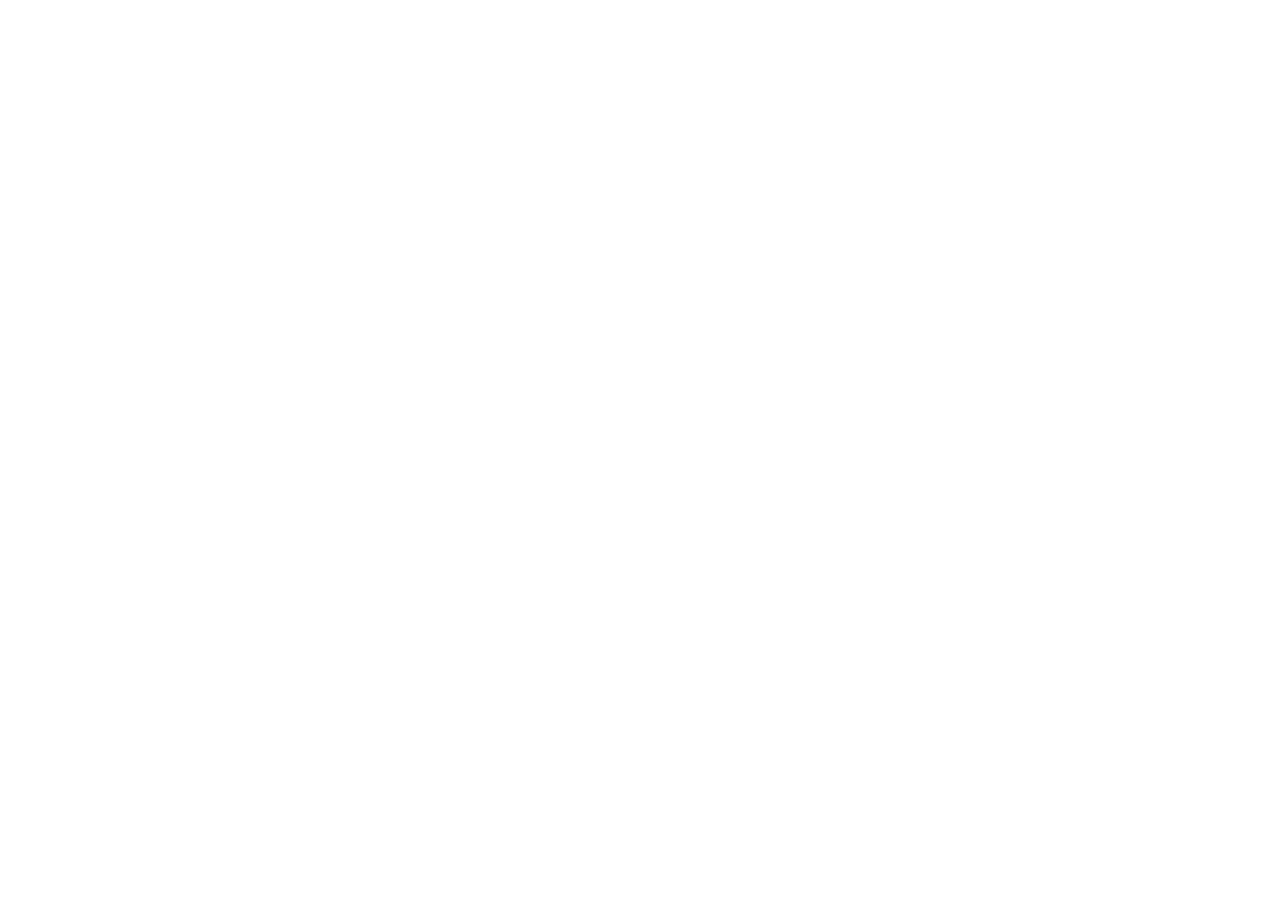
==== index.html @ b8dbc96d "comitando para mandar os arquivos para o github" ====
<!DOCTYPE html>
<html lang="pt-bt">
<head>
    <meta charset="UTF-8">
    <meta http-equiv="X-UA-Compatible" content="IE=edge">
    <meta name="viewport" content="width=device-width, initial-scale=1.0">
    <title>Document</title>
</head>
<body>
    
</body>
</html>
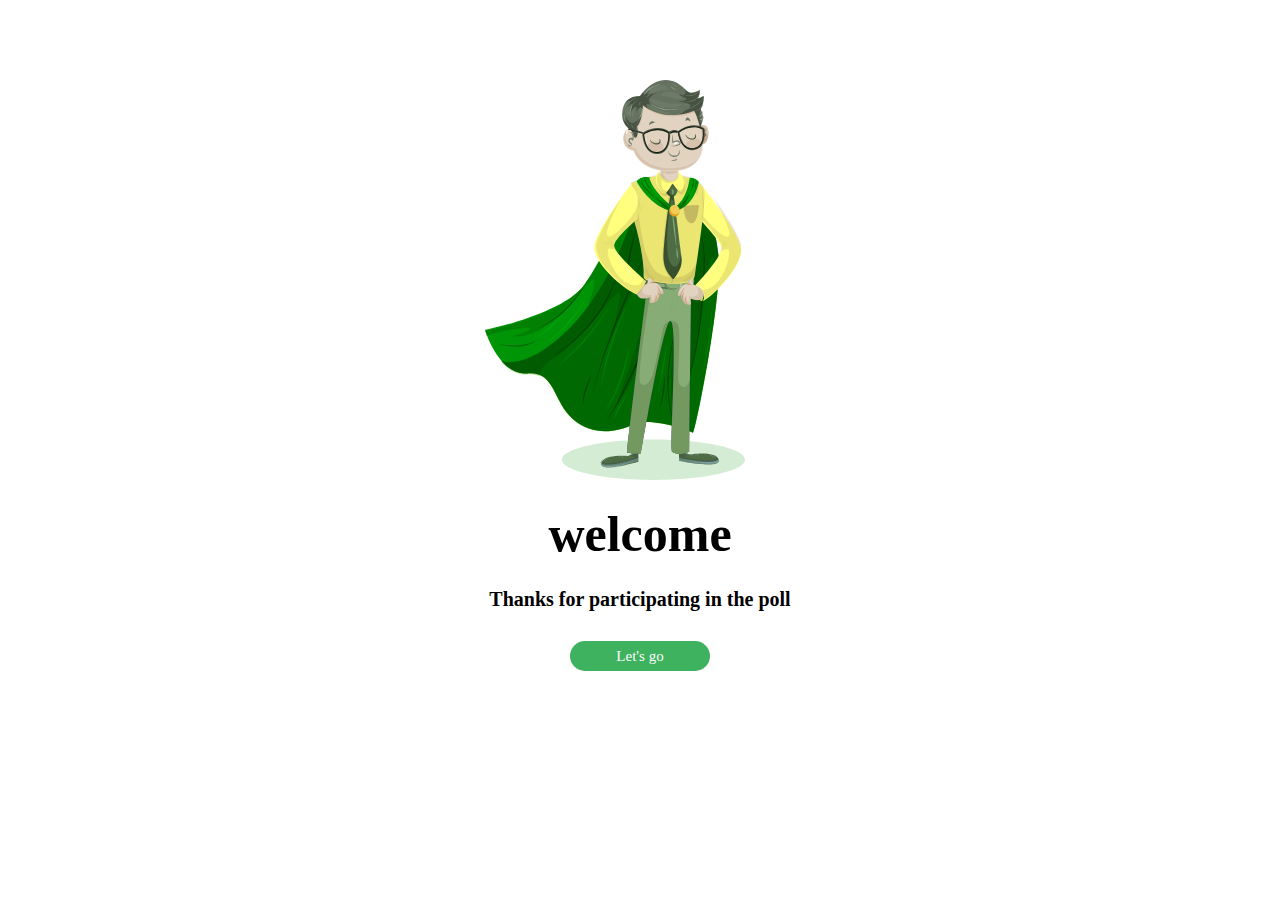
==== commit cc4b7c24: "alteração do wrapper" ====
--- a/index.html
+++ b/index.html
@@ -1,12 +1,28 @@
 <!DOCTYPE html>
-<html lang="pt-bt">
+<html lang="pt-br">
 <head>
     <meta charset="UTF-8">
     <meta http-equiv="X-UA-Compatible" content="IE=edge">
     <meta name="viewport" content="width=device-width, initial-scale=1.0">
     <title>Document</title>
+    <link rel="stylesheet" type="text/css" href="css/style.css">
+    <script src="index.js"></script>
 </head>
 <body>
+    <section class="wrapper">
+        <img src="imgs/Group 106.svg" class="img" height="400px">
+
+        <section>
+            <h1 class="h1">welcome</h1>
+        </section>
+        <section>
+            <h2 class="h2">Thanks for participating in the poll</h2>
+        </section>
+
+        <section>
+            <a href="tela1.html"><button class="button">Let's go</button></a>
+        </section>
+    </section>
     
 </body>
 </html>--- a/css/style.css
+++ b/css/style.css
@@ -0,0 +1,130 @@
+@font-face {
+    font-family:'Roboto' ;
+    src: url('../fonts/Roboto-Regular.ttf'), url('../fonts/Roboto-Bold.ttf');
+
+}
+
+*{
+    font-family:'Roboto';
+    margin: 0px;
+    padding: 0px;
+
+}
+
+.wrapper{
+    display: flex;
+    flex-direction: column;
+    align-items: center;
+   
+}
+
+.img{
+    margin-top: 80px;
+    margin-left: -50px;
+}
+
+a{
+    text-decoration: none;
+}
+
+.button {
+    display: flex;
+    justify-content: center;
+    align-items: center;
+    width: 140px;
+    height: 30px;
+    background-color: #3EB25E;
+    border-radius: 35px;
+    cursor: pointer;
+    border: #3EB25E;
+    color: #ffffff;
+    font-size: 15px;
+    margin-top: 30px;
+    
+}
+.buttonMenorEs{
+    width: 140px;
+    height: 30px;
+    background-color: #3EB25E;
+    border-radius: 35px;
+    font-family: 'Roboto' ;
+    cursor: pointer;
+    border: #3EB25E;
+    color: #ffffff;
+    font-size: 15px;
+
+}
+.buttonMenorDi{
+    width: 140px;
+    height: 30px;
+    background-color: #3EB25E;
+    border-radius: 35px;
+    font-family: 'Roboto' ;
+    cursor: pointer;
+    border: #3EB25E;
+    color: #ffffff;
+    font-size: 15px;
+
+}
+.buttonLargo{
+    width: 140px;
+    height: 30px;
+    background-color: #3EB25E;
+    border-radius: 35px;
+    font-family: 'Roboto' ;
+    cursor: pointer;
+    border: #3EB25E;
+    color: #ffffff;
+    font-size: 15px;
+
+}
+.buttonLargoCima{
+    width: 140px;
+    height: 30px;
+    background-color: #3EB25E;
+    border-radius: 35px;
+    font-family: 'Roboto' ;
+    cursor: pointer;
+    border: #3EB25E;
+    color: #ffffff;
+    font-size: 15px;
+
+}
+
+.h1{
+    position: relative;
+    font-size: 50px;
+    margin-top: 25px;
+
+}
+
+.h2{
+    position: relative;
+    font-size: 20px;
+    margin-top: 25px;
+    
+}
+
+.select{
+    width: 300px;
+    border-radius: 35px;
+    font-family: 'Roboto';
+
+}
+
+.label{
+    font-family: 'Roboto';
+}
+
+.textarea{
+    width: 300px;
+    height: 300px;
+    border-radius: 35px;
+}
+
+.formTela5{
+    border-radius: 35px;
+    border-color: #bfbfbf;
+    color: #bfbfbf;
+}
+
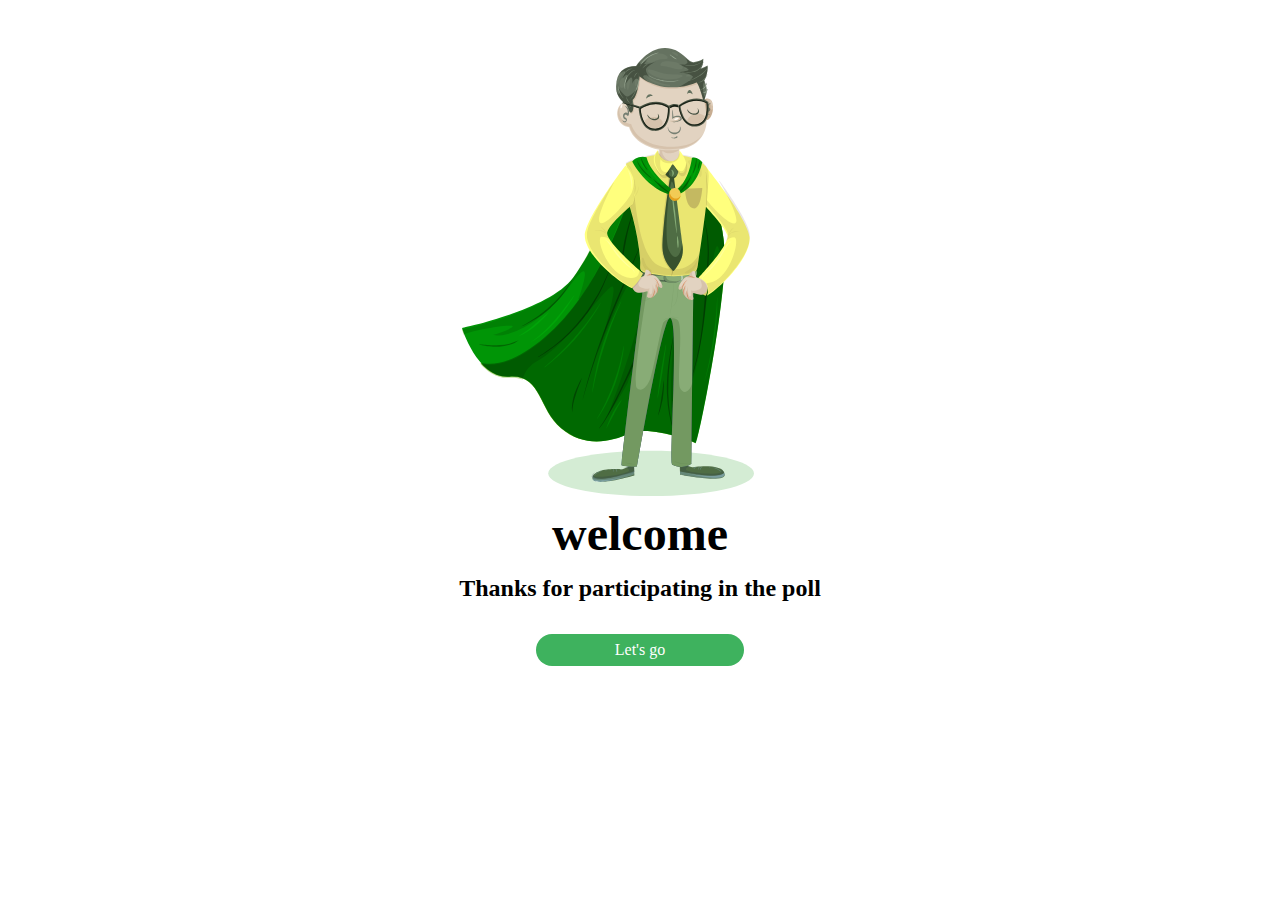
==== commit 8026e7bd: "transformando px para em e arrumando o posicionamento" ====
--- a/index.html
+++ b/index.html
@@ -10,13 +10,13 @@
 </head>
 <body>
     <section class="wrapper">
-        <img src="imgs/Group 106.svg" class="img" height="400px">
+        <img src="imgs/Group 106.svg" class="img">
 
         <section>
             <h1 class="h1">welcome</h1>
         </section>
         <section>
-            <h2 class="h2">Thanks for participating in the poll</h2>
+            <h3 class="h3">Thanks for participating in the poll</h2>
         </section>
 
         <section>
--- a/css/style.css
+++ b/css/style.css
@@ -19,8 +19,14 @@
 }
 
 .img{
-    margin-top: 80px;
-    margin-left: -50px;
+    margin-top: 3em;
+    margin-left: -4em;
+    height: 28em;
+}
+.img2{
+    margin-top: 3em;
+    margin-left: 1em;
+    width: 23em;
 }
 
 a{
@@ -31,15 +37,15 @@
     display: flex;
     justify-content: center;
     align-items: center;
-    width: 140px;
-    height: 30px;
-    background-color: #3EB25E;
-    border-radius: 35px;
-    cursor: pointer;
-    border: #3EB25E;
-    color: #ffffff;
-    font-size: 15px;
-    margin-top: 30px;
+    width: 13em;
+    height: 2em;
+    background-color: #3EB25E;
+    border-radius: 35em;
+    cursor: pointer;
+    border: #3EB25E;
+    color: #ffffff;
+    font-size: 1em;
+    margin-top: 2em;
     
 }
 .buttonMenorEs{
@@ -52,6 +58,7 @@
     border: #3EB25E;
     color: #ffffff;
     font-size: 15px;
+    margin-top: 30px;
 
 }
 .buttonMenorDi{
@@ -64,67 +71,171 @@
     border: #3EB25E;
     color: #ffffff;
     font-size: 15px;
+    margin-top: 30px;
 
 }
 .buttonLargo{
-    width: 140px;
-    height: 30px;
-    background-color: #3EB25E;
-    border-radius: 35px;
-    font-family: 'Roboto' ;
-    cursor: pointer;
-    border: #3EB25E;
-    color: #ffffff;
-    font-size: 15px;
+    width: 285px;
+    height: 30px;
+    background-color: #3EB25E;
+    border-radius: 35px;
+    font-family: 'Roboto' ;
+    cursor: pointer;
+    border: #3EB25E;
+    color: #ffffff;
+    font-size: 15px;
+    margin-top: 5px;
 
 }
 .buttonLargoCima{
-    width: 140px;
-    height: 30px;
-    background-color: #3EB25E;
-    border-radius: 35px;
-    font-family: 'Roboto' ;
-    cursor: pointer;
-    border: #3EB25E;
-    color: #ffffff;
-    font-size: 15px;
-
+    width: 285px;
+    height: 30px;
+    background-color: #3EB25E;
+    border-radius: 35px;
+    font-family: 'Roboto' ;
+    cursor: pointer;
+    border: #3EB25E;
+    color: #ffffff;
+    font-size: 15px;
+    margin-top: 2px;
+
+}
+.buttonsDupla{
+    position: relative;
+    margin-left: 20%;
+    margin-top: 0.5em;
+}
+.buttonsTrio{
+    position: relative;
+    margin-left: 20%;
+    margin-top: 2em;
+}/*outros buttons de outras tela tão mais baixo olha isso*/
+.buttonsTrioTela4{
+    position: relative;
+    margin-left: 20em;
+    margin-top: 3em;
 }
 
 .h1{
     position: relative;
-    font-size: 50px;
-    margin-top: 25px;
+    font-size: 3em;
+    margin-top: 0.2em;
 
 }
 
 .h2{
     position: relative;
-    font-size: 20px;
-    margin-top: 25px;
-    
+    font-size: 2em;
+    margin-top: 1em ;
+    text-align: center;
+    margin-left: 1em;
+    margin-right: 1em;
+}
+
+.h3{
+    position: relative;
+    font-size: 1.5em;
+    margin-top: 0.6em;
+    
+}
+
+.formTela2{
+    position: relative;
+    align-items: center;
+    margin-left: 20%;
+    margin-top: 4%;
+    
+
 }
 
 .select{
-    width: 300px;
-    border-radius: 35px;
-    font-family: 'Roboto';
+    position: relative;
+    width: 20em;
+    height: 2em;
+    border-radius: 35em;
+    text-align: center;
+    text-size-adjust: 40em;
+
 
 }
 
 .label{
     font-family: 'Roboto';
+    position: relative;
+    font-weight: bold;
+    text-align: center; 
+    margin-top: 0.1%;   
+}
+.label2{
+    font-family: 'Roboto';
+    position: relative;
+    font-weight: bold;
+    text-align: justify; 
+    margin-left: 0em;
+    margin-right: 8em;
+     
+}
+.label3{
+    font-family: 'Roboto';
+    position: relative;
+    font-weight: bold;
+    text-align: justify;
+    margin-right: 10em; 
+}
+.labelTela5{
+    font-family: 'Roboto';
+    position: relative;
+    font-weight: bold;
+    text-align: center; 
+    margin-top: 0.1%;
+    margin-left: 0.8em;
+}
+
+.form2Tela2{
+    position: relative;
+    margin-top: 1em ;
+    margin-left: 1em;
+   
+}
+.form2Tela3{
+    position: relative;
+    margin-top: 1em ;
+    margin-left: 6em;
+    
 }
 
 .textarea{
-    width: 300px;
-    height: 300px;
-    border-radius: 35px;
+    width: 20em;
+    height: 10em;
+    border-radius: 2em;
+    position: relative;
+    margin-top: 1.5em;
+    margin-left: 1em;
+
 }
 
 .formTela5{
-    border-radius: 35px;
+    border-radius: 2em;
     border-color: #bfbfbf;
     color: #bfbfbf;
-}
-
+    width: 20em;
+    height: 2em;
+}
+
+.formTela5Posi{
+    margin-left: -1em;
+    margin-top: 1em;
+}
+
+.p{
+    position: relative;
+    text-align: center;
+    font-size: 1.125em;
+    margin-top: 1em;
+    margin-left: 2.5em;
+    margin-right: 2.5em;
+    
+    
+
+}
+/*fazer um roover*/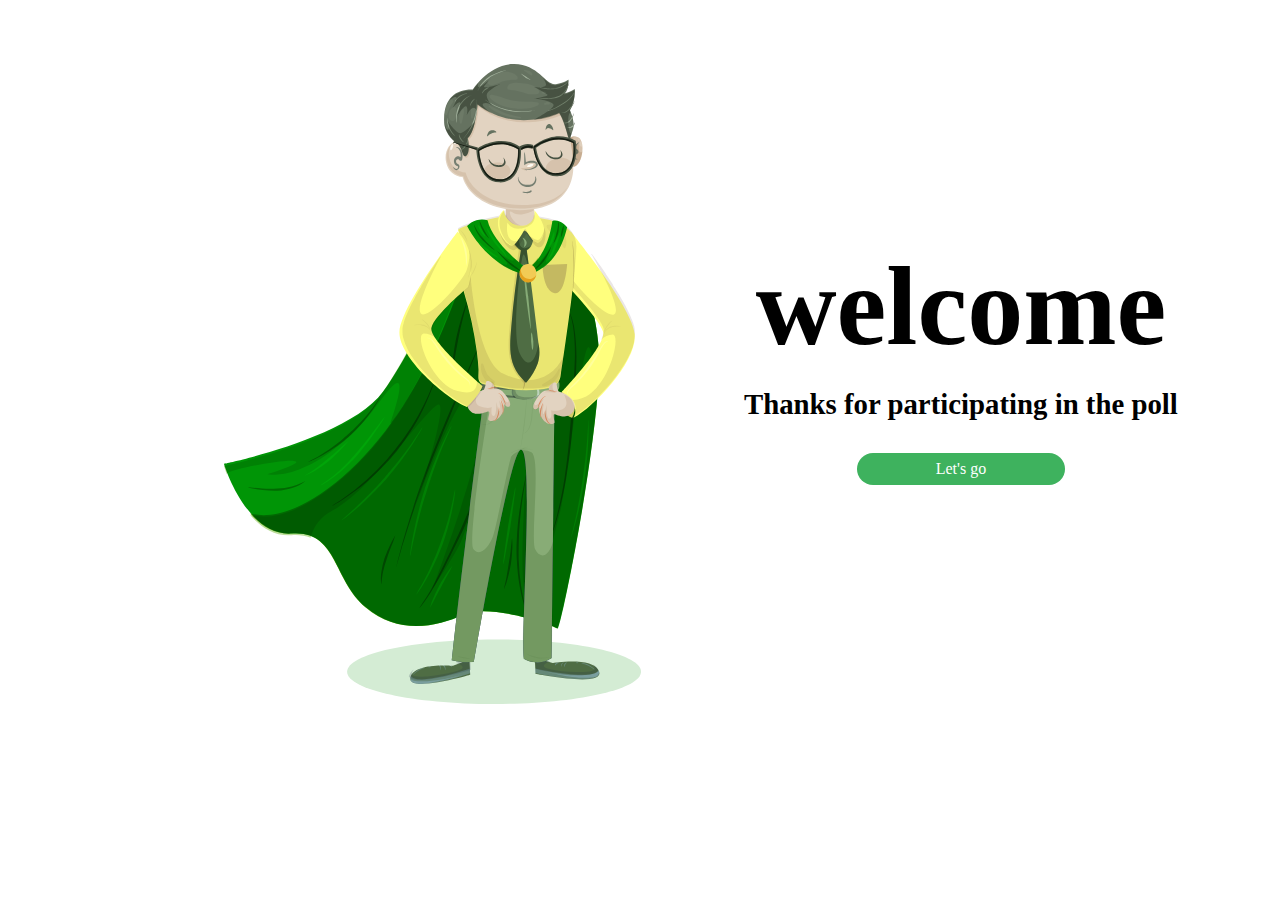
==== commit c5f42d60: "fazendo a respondividade da index" ====
--- a/index.html
+++ b/index.html
@@ -11,18 +11,19 @@
 <body>
     <section class="wrapper">
         <img src="imgs/Group 106.svg" class="img">
+        <section class="wrapper2In">
+            <section>
+                <h1 class="h1">welcome</h1>
+            </section>
+            <section>
+                <h3 class="h3">Thanks for participating in the poll</h2>
+            </section>
 
-        <section>
-            <h1 class="h1">welcome</h1>
+            <section>
+                <a href="tela1.html"><button class="button">Let's go</button></a>
+            </section>
         </section>
-        <section>
-            <h3 class="h3">Thanks for participating in the poll</h2>
-        </section>
-
-        <section>
-            <a href="tela1.html"><button class="button">Let's go</button></a>
-        </section>
-    </section>
+    </section>    
     
 </body>
 </html>--- a/css/style.css
+++ b/css/style.css
@@ -8,14 +8,12 @@
     font-family:'Roboto';
     margin: 0px;
     padding: 0px;
-
 }
 
 .wrapper{
     display: flex;
     flex-direction: column;
-    align-items: center;
-   
+    align-items: center;  
 }
 
 .img{
@@ -23,6 +21,7 @@
     margin-left: -4em;
     height: 28em;
 }
+
 .img2{
     margin-top: 3em;
     margin-left: 1em;
@@ -120,7 +119,7 @@
     position: relative;
     font-size: 3em;
     margin-top: 0.2em;
-
+    display: flex;
 }
 
 .h2{
@@ -130,12 +129,14 @@
     text-align: center;
     margin-left: 1em;
     margin-right: 1em;
+    display: flex;
 }
 
 .h3{
     position: relative;
     font-size: 1.5em;
     margin-top: 0.6em;
+    display: flex;
     
 }
 
@@ -234,8 +235,39 @@
     margin-top: 1em;
     margin-left: 2.5em;
     margin-right: 2.5em;
-    
-    
-
-}
-/*fazer um roover*/+}
+.wrapper2In{
+    display: flex;
+    flex-direction: column;
+    align-items: center;
+    margin-top: 0px;  
+}
+
+/*fazer um roover*/
+
+@media all and (min-width:1200px){
+    .wrapper{
+        display: flex;
+        flex-direction: row;
+        align-items: center;
+    } 
+    .img{
+        margin-top: 4em;
+        margin-left: 14em;
+        height: 40em;
+    }
+    .wrapper2In{
+        display: flex;
+        flex-direction: column;
+        align-items: center;
+        margin-right: -4em; 
+        width: 50%;
+    }
+    .h1{
+        font-size: 7em;
+    }
+    .h3{
+        font-size: 1.8em;
+    }
+
+}
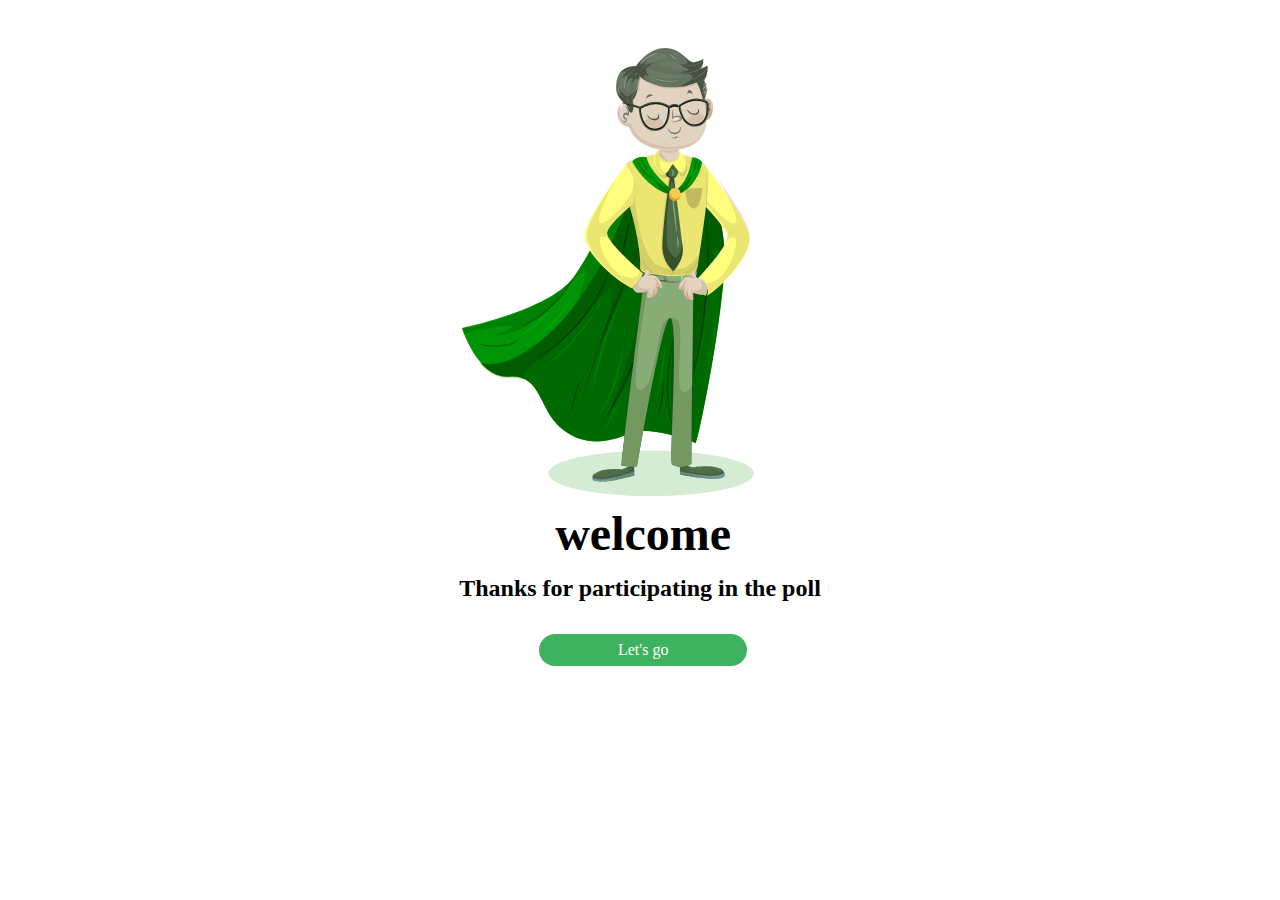
==== commit a51d3a92: "alterando o nomes das paginas" ====
--- a/index.html
+++ b/index.html
@@ -4,14 +4,14 @@
     <meta charset="UTF-8">
     <meta http-equiv="X-UA-Compatible" content="IE=edge">
     <meta name="viewport" content="width=device-width, initial-scale=1.0">
-    <title>Document</title>
+    <title>SurveyForm Welcome</title>
     <link rel="stylesheet" type="text/css" href="css/style.css">
     <script src="index.js"></script>
 </head>
 <body>
     <section class="wrapper">
         <img src="imgs/Group 106.svg" class="img">
-        <section class="wrapper2In">
+        <section class="wrapper2">
             <section>
                 <h1 class="h1">welcome</h1>
             </section>
--- a/css/style.css
+++ b/css/style.css
@@ -31,6 +31,7 @@
 a{
     text-decoration: none;
 }
+
 
 .button {
     display: flex;
@@ -45,8 +46,13 @@
     color: #ffffff;
     font-size: 1em;
     margin-top: 2em;
-    
-}
+    margin-left: 5em;
+    
+}
+.button:hover{
+    background-color: #FFFF7D;
+}
+
 .buttonMenorEs{
     width: 140px;
     height: 30px;
@@ -58,7 +64,9 @@
     color: #ffffff;
     font-size: 15px;
     margin-top: 30px;
-
+}
+.buttonMenorEs:hover{
+    background-color: #FFFF7D;
 }
 .buttonMenorDi{
     width: 140px;
@@ -71,7 +79,9 @@
     color: #ffffff;
     font-size: 15px;
     margin-top: 30px;
-
+}
+.buttonMenorDi:hover{
+    background-color: #FFFF7D;
 }
 .buttonLargo{
     width: 285px;
@@ -84,7 +94,9 @@
     color: #ffffff;
     font-size: 15px;
     margin-top: 5px;
-
+}
+.buttonLargo:hover{
+    background-color: #FFFF7D;
 }
 .buttonLargoCima{
     width: 285px;
@@ -97,18 +109,21 @@
     color: #ffffff;
     font-size: 15px;
     margin-top: 2px;
-
+}
+.buttonLargoCima:hover{
+    background-color: #FFFF7D;
 }
 .buttonsDupla{
     position: relative;
     margin-left: 20%;
     margin-top: 0.5em;
+    margin-right: 20%;
 }
 .buttonsTrio{
     position: relative;
     margin-left: 20%;
-    margin-top: 2em;
-}/*outros buttons de outras tela tão mais baixo olha isso*/
+    margin-top: 0em;
+}
 .buttonsTrioTela4{
     position: relative;
     margin-left: 20em;
@@ -120,6 +135,8 @@
     font-size: 3em;
     margin-top: 0.2em;
     display: flex;
+    margin-left: 2em;
+    margin-right: em;
 }
 
 .h2{
@@ -145,8 +162,6 @@
     align-items: center;
     margin-left: 20%;
     margin-top: 4%;
-    
-
 }
 
 .select{
@@ -157,7 +172,6 @@
     text-align: center;
     text-size-adjust: 40em;
 
-
 }
 
 .label{
@@ -165,8 +179,8 @@
     position: relative;
     font-weight: bold;
     text-align: center; 
-    margin-top: 0.1%;   
-}
+    margin-top: 0.1%; 
+    
 .label2{
     font-family: 'Roboto';
     position: relative;
@@ -191,17 +205,45 @@
     margin-top: 0.1%;
     margin-left: 0.8em;
 }
+.radio{
+    appearance: none;
+    width: 1.5em;
+    height: 1.5em;
+    background-color: #3EB25E;
+    border-radius: 2em;
+}
+.radio:checked{
+    width: 1.5em;
+    height: 1.5em;
+    background-color: #000000;
+    border-radius: 2em;
+}
+.checkbox{
+    appearance: none;
+    width: 1.5em;
+    height: 1.5em;
+    background-color: #3EB25E;
+    border-radius: 1px;
+}
+.checkbox:checked{
+    width: 1.5em;
+    height: 1.5em;
+    background-color: #000000;
+    border-radius: 1px;
+}
 
 .form2Tela2{
-    position: relative;
-    margin-top: 1em ;
-    margin-left: 1em;
-   
-}
-.form2Tela3{
     position: relative;
     margin-top: 1em ;
     margin-left: 6em;
+    margin-right: 5em;
+   
+}
+.form2Tela3{
+    position: relative;
+    margin-top: 1em ;
+    margin-left: 6em;
+    margin-right: 5em;
     
 }
 
@@ -212,6 +254,8 @@
     position: relative;
     margin-top: 1.5em;
     margin-left: 1em;
+    padding: 10px;
+    font-size: 15px;
 
 }
 
@@ -224,8 +268,9 @@
 }
 
 .formTela5Posi{
-    margin-left: -1em;
+    margin-left: 5em;
     margin-top: 1em;
+    margin-right: 5em;
 }
 
 .p{
@@ -242,8 +287,34 @@
     align-items: center;
     margin-top: 0px;  
 }
-
-/*fazer um roover*/
+.formsTela4{
+    position: relative;
+    margin-left: 5em;
+    margin-right: 5em;
+}
+.buttonLargoTela5{
+    width: 19em;
+    height: 2em;
+    background-color: #3EB25E;
+    border-radius: 35px;
+    font-family: 'Roboto' ;
+    cursor: pointer;
+    border: #3EB25E;
+    color: #ffffff;
+    font-size: 15px;
+    margin-top: 1em;
+}
+.buttonLargoTela5:hover{
+    background-color: #FFFF7D;
+}
+.formTela5Mini{
+    border-radius: 1em;
+    border-color: #bfbfbf;
+    color: #bfbfbf;
+    width: 11em;
+    height: 2em;
+    margin-top: 1em;
+}
 
 @media all and (min-width:1200px){
     .wrapper{
@@ -256,18 +327,225 @@
         margin-left: 14em;
         height: 40em;
     }
-    .wrapper2In{
+    .wrapper2{
         display: flex;
         flex-direction: column;
         align-items: center;
         margin-right: -4em; 
         width: 50%;
     }
+    .button{
+        display: flex;
+        justify-content: center;
+        align-items: center;
+        width: 13em;
+        height: 2em;
+        background-color: #3EB25E;
+        border-radius: 35em;
+        cursor: pointer;
+        border: #3EB25E;
+        color: #ffffff;
+        font-size: 1em;
+        margin-top: 2em;
+        margin-left: 0.5em;
+    }
     .h1{
         font-size: 7em;
+        margin-left: -0.1em;
     }
     .h3{
         font-size: 1.8em;
     }
-
-}
+    .img2{
+        margin-top: 8em;
+        margin-left: 6em;
+        width: 34em;
+    }
+    .h2{
+        position: relative;
+        font-size: 2.3em;
+        margin-top: 4em ;
+        text-align: center;
+        margin-left: 2em;
+        margin-right: 3em;
+        display: flex; 
+    }
+    .p{
+        position: relative;
+        text-align: center;
+        font-size: 1.5em;
+        margin-top: 1em;
+        margin-left: 2.2em;
+        margin-right: 3.2em; 
+    }
+    
+    .buttonMenorEs{
+        width: 12em;
+        height: 2em;
+        background-color: #3EB25E;
+        border-radius: 35px;
+        font-family: 'Roboto' ;
+        cursor: pointer;
+        border: #3EB25E;
+        color: #ffffff;
+        font-size: 1em;
+        margin-top: 30px;
+    
+    }
+    .buttonMenorDi{
+        width: 12em;
+        height: 2em;
+        background-color: #3EB25E;
+        border-radius: 35px;
+        font-family: 'Roboto' ;
+        cursor: pointer;
+        border: #3EB25E;
+        color: #ffffff;
+        font-size: 1em;
+        margin-top: 30px;
+        margin-left: 1em;
+    }
+    .label{
+        font-family: 'Roboto';
+        position: relative;
+        font-weight: bold;
+        text-align: center; 
+        font-size: 1em;
+        margin-bottom: 1em;
+        
+    }
+    .select{
+        position: relative;
+        width: 30em;
+        height: 2.5em;
+        border-radius: 35em;
+        text-align: center;
+    }
+    .form2Tela2{
+        position: relative;
+        margin-top: 1em ;
+        margin-left: 1em;
+        font-size: 1.4em; 
+    }
+    .formTela2{
+        position: relative;
+        align-items: center;
+        margin-left: 5em;
+        margin-top: 10em;
+        margin-right: 5em;    
+    }
+    .form2Tela3{
+        position: relative;
+        margin-top: 1em ;
+        margin-left: 5em;
+        margin-right: 5em;
+        font-size: 1.4em; 
+    }
+    .buttonLargo{
+        width: 27em;
+        height: 30px;
+        background-color: #3EB25E;
+        border-radius: 35px;
+        font-family: 'Roboto' ;
+        cursor: pointer;
+        border: #3EB25E;
+        color: #ffffff;
+        font-size: 15px;
+        margin-top: 1em; 
+    }
+    .label2{
+        font-family: 'Roboto';
+        position: relative;
+        font-weight: bold;
+        text-align: center; 
+        font-size: 1em;
+        
+    }
+    .textarea{
+        width: 30em;
+        height: 15em;
+        border-radius: 2em;
+        position: relative;
+        
+        
+    }
+    .label3{
+        font-family: 'Roboto';
+        position: relative;
+        font-weight: bold;
+        text-align: center;
+        font-size: 1.5em;
+        margin-right: 0em;
+         
+    }
+    .formsTela4{
+        position: relative;
+        margin-top: 13em ;
+        margin-left: 6em;
+        margin-right: 6em; 
+    }
+
+    .buttonsTrio{
+        position: relative;
+        margin-left: 16%;
+        margin-top: 2em;   
+    }
+    .buttonLargoTela5{
+        width: 25em;
+        height: 2.5em;
+        background-color: #3EB25E;
+        border-radius: 35px;
+        font-family: 'Roboto' ;
+        cursor: pointer;
+        border: #3EB25E;
+        color: #ffffff;
+        font-size: 15px;
+        margin-top: 1em;   
+    }
+    .buttonsDupla{
+        position: relative;
+        margin-left: 5em;
+        margin-top: 0.5em;   
+    }
+    .formTela5Posi{
+        margin-left: -1em;
+        margin-top: 13em;  
+    }
+    .labelTela5{
+        font-family: 'Roboto';
+        position: relative;
+        font-weight: bold;
+        text-align: center; 
+        margin-top: 1em;
+        margin-left: 0.5em;
+        font-size: 1.5em; 
+    }
+    .formTela5{
+        border-radius: 1em;
+        border-color: #bfbfbf;
+        color: #bfbfbf;
+        width: 30em;
+        height: 3em;
+        margin-top: 1em;
+    }
+    .formTela5Mini{
+        border-radius: 1em;
+        border-color: #bfbfbf;
+        color: #bfbfbf;
+        width: 11em;
+        height: 3em;
+        margin-top: 1em; 
+    }
+    .buttonLargoCima{
+        width: 25em;
+        height: 2.5em;
+        background-color: #3EB25E;
+        border-radius: 35px;
+        font-family: 'Roboto' ;
+        cursor: pointer;
+        border: #3EB25E;
+        color: #ffffff;
+        margin-top: 1em; 
+    }
+    
+}
